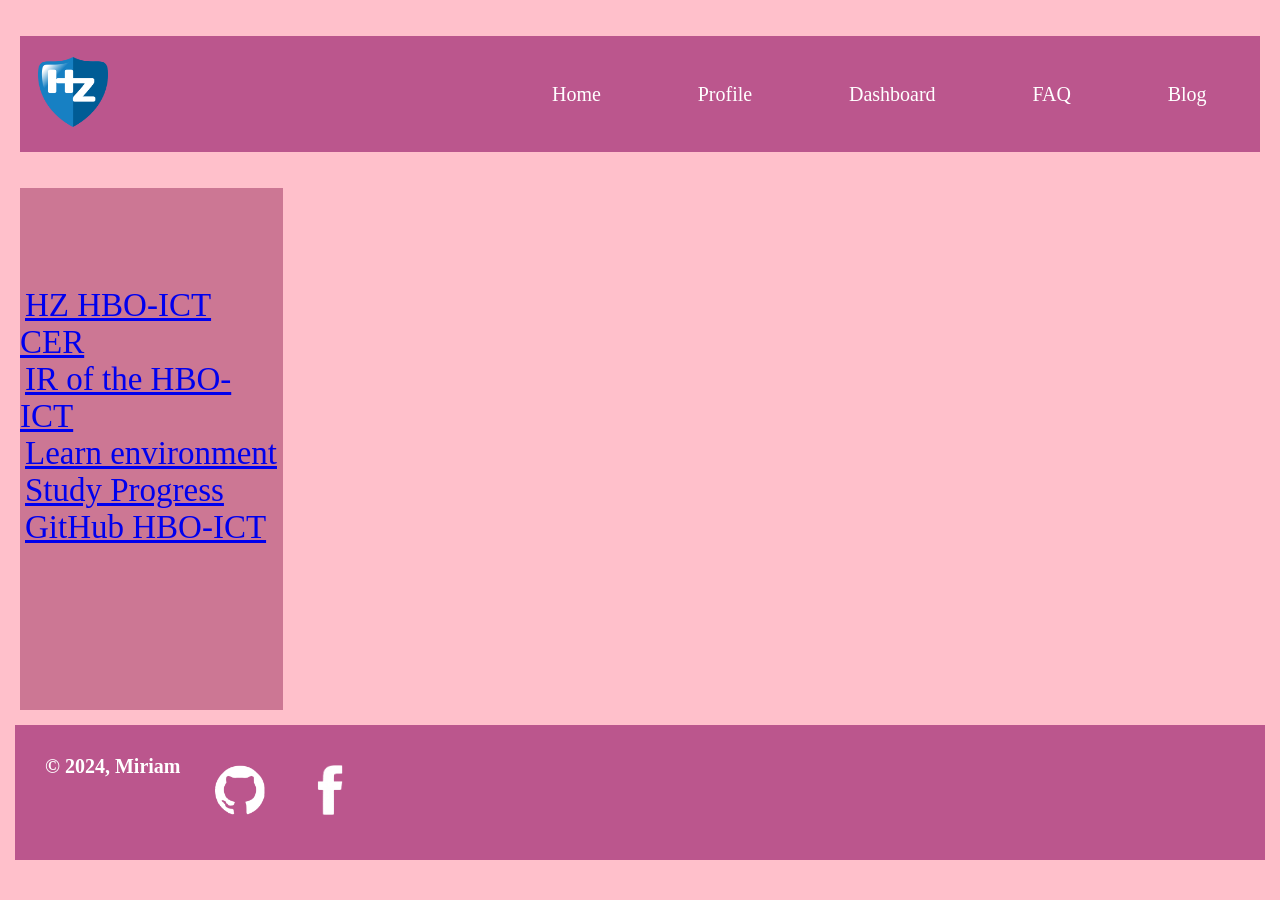
==== html/blog.html @ 91882e56 "Add changes" ====
<!DOCTYPE html>
<html lang="en">

<head>
    <meta charset="UTF-8">
    <meta name="viewport" content="width=device-width, initial-scale=1.0">
    <meta http-equiv="X-UA-Compatible" content="ie=edge">
    <link href="../css/blog.css" rel="stylesheet" type="text/css" />
    <link href="../css/style.css" rel="stylesheet" type="text/css" />
    <title>My profile</title>
</head>

<body>

    <header>
        <nav class="navbar">
            <div class="logo"><img src="../resources/hz-logo.png"></div>
            <div class="links">
                <ul>
                    <li><a href="../index.html">Home</a></li>
                    <li><a href="profile.html">Profile</a></li>
                    <li><a href="dashboard.html">Dashboard</a></li>
                    <li><a href="faq.html">FAQ</a></li>
                    <li><a href="blog.html">Blog</a></li>
                </ul>
            </div>
        </nav>
    </header>

    <div class="main">
        <aside class="left">
            <a href="https://oer.hz.nl/6978cdea-fb31-430b-9bf9-63206aa07754" target="_blank">HZ HBO-ICT CER</a><br>
            <a href="https://hz.nl/uploads/documents/1.4-Over-de-HZ/1.4.3.-Regelingen-en-documenten/OERS/2023-2024/Juli/TWE/IR-B-HBO-ICT-full-time-2023-2024-DEF.pdf"
                target="_blank">IR of the HBO-ICT</a><br>
            <a href="https://glaze-donut-5a5.notion.site/PCO1en-Your-Showcase-Website-7bc8c340f66047d0b49b83e8dc44ba23"
                target="_blank">Learn environment</a><br>
            <a href="https://hz.osiris-student.nl/home" target="_blank">Study Progress</a><br>
            <a href="https://github.com/HZ-HBO-ICT" target="_blank">GitHub HBO-ICT</a><br>
        </aside>

        <main>

        </main>
    </div>

    <footer>
        <div>
            <p class="text">&copy; 2024, Miriam</p>
        </div>

        <ul class="ul2">
            <li><a href="https://github.com/mirka175" target="_blank" class="git"><img src="../resources/git.png"
                        alt="git" width="50" height="50"></a></li>
            <li><a href="https://www.facebook.com/" target="_blank" class="facebook"><img
                        src="../resources/facebook.png" alt="facebook" width="50" height="50"></a></li>
        </ul>
    </footer>

</body>

</html>
---- css/style.css ----
/*Layout*/
* {
    margin: 5px;
    box-sizing: border-box;
}

body {
    height: 95vh;
    background-color: pink;
    font-family: 'Helvetica Neue';
    color: #4C4343;
    display: flex;
    flex-direction: column;
}

header {
    padding: 1em 0 1em 0;
}

.main {
    display: flex;
    flex: 1;
}

.left {
    padding: 3em 0 3em 0;
    flex: 1 1 100px;
}

main {
    padding: 3em 0 3em 0;
    flex: 5 5 150px;
}

footer {
    padding: 1em 0 1em 0;
}

@media all and (max-width: 550px) {
    .main {
        flex-direction: column;
    }

    main {
        padding: 5em 0 5em 0;
    }
}

/*Nav bar styling*/
.navbar {
    display: flex;
    justify-content: space-between;
    align-items: center;
    background-color: rgb(187, 86, 141);
    color: white;
    text-align: center;
}

.logo img {
    margin-left: 1vw;
    height: 70px;
    width: 70px;
}

.links ul {
    margin: 0;
    padding: 0;
    display: flex;
}

.links li {
    list-style: none;
}

.links li a {
    text-decoration: none;
    color: white;
    font-size: 20px;
    padding: 3.5vh 3vw;
    display: block;
}

.links li:hover {
    background-color: rgb(181, 40, 117);
}

/*Aside menu*/
aside{
    background-color: #CC7794;
    font-size: 33px;
    
}

/*Footer*/
footer {
    display: flex;
    padding-left: 20px;
    background-color: rgb(187, 86, 141);
    font-size: 20px;
    bottom: 0;
    left: 0;
    right: 0;
}

.text {
    font-weight: bold;
    color: white;
}

.ul2 {
    display: flex;
    justify-content: space-around;
    padding: 0;
    margin-right: 0px;
}

.ul2 li {
    display: inline-block;
    margin: 10px;
}
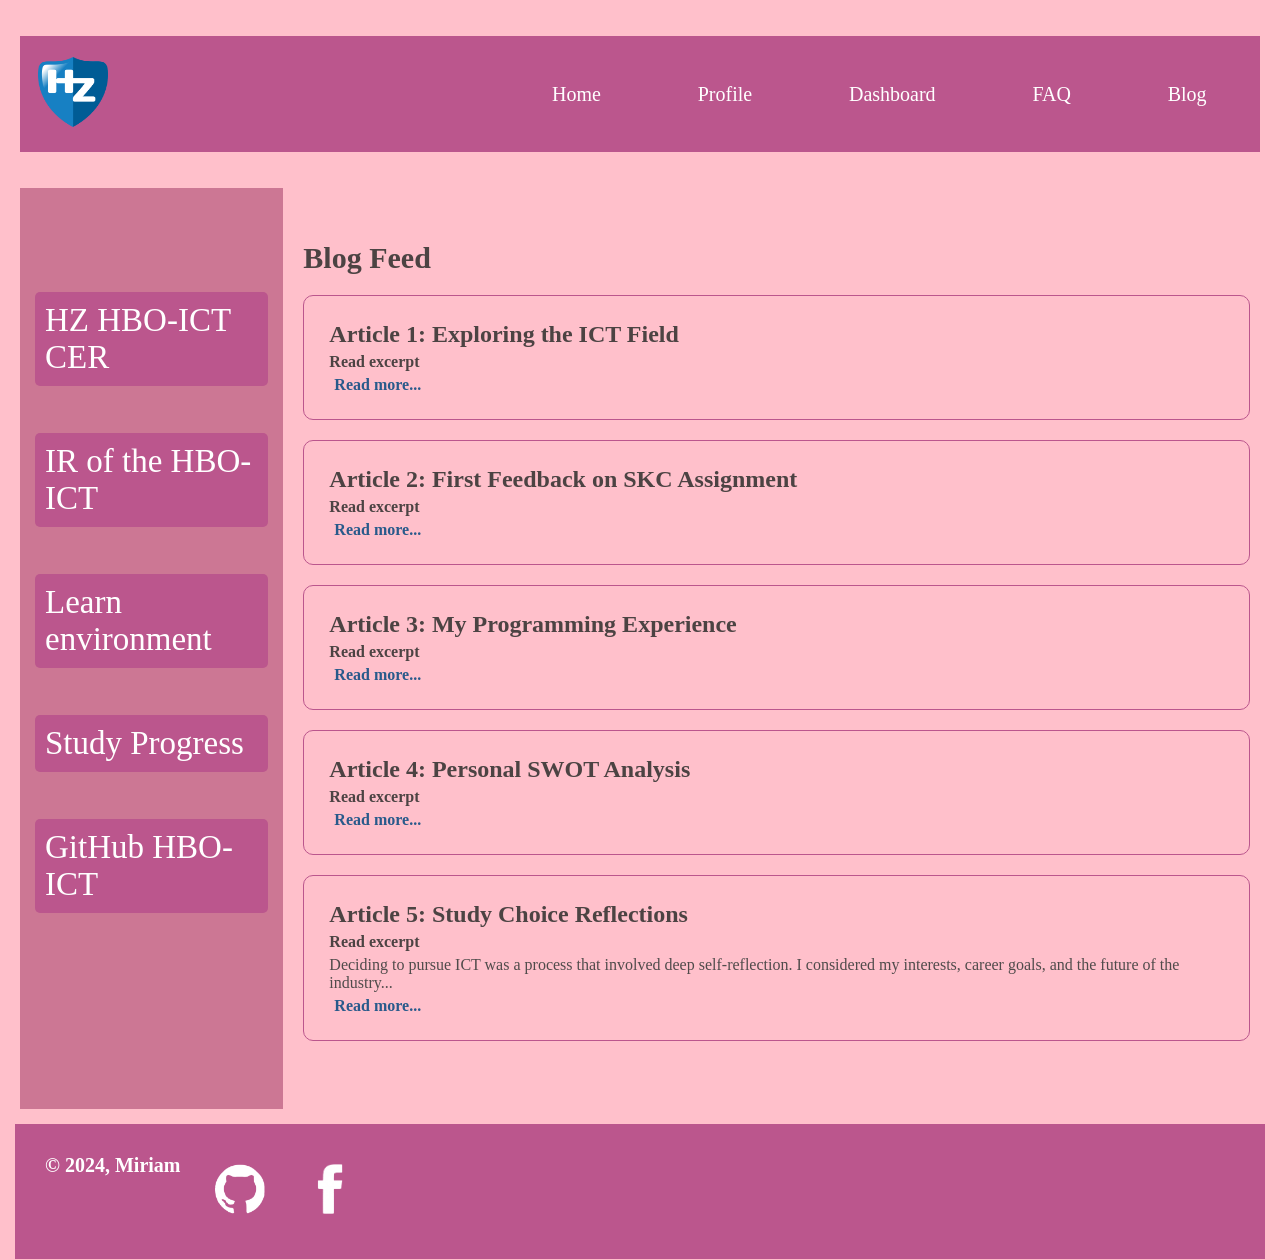
==== commit b175c53e: "Add changes" ====
--- a/html/blog.html
+++ b/html/blog.html
@@ -7,7 +7,7 @@
     <meta http-equiv="X-UA-Compatible" content="ie=edge">
     <link href="../css/blog.css" rel="stylesheet" type="text/css" />
     <link href="../css/style.css" rel="stylesheet" type="text/css" />
-    <title>My profile</title>
+    <title>My blog</title>
 </head>
 
 <body>
@@ -29,17 +29,59 @@
 
     <div class="main">
         <aside class="left">
-            <a href="https://oer.hz.nl/6978cdea-fb31-430b-9bf9-63206aa07754" target="_blank">HZ HBO-ICT CER</a><br>
-            <a href="https://hz.nl/uploads/documents/1.4-Over-de-HZ/1.4.3.-Regelingen-en-documenten/OERS/2023-2024/Juli/TWE/IR-B-HBO-ICT-full-time-2023-2024-DEF.pdf"
-                target="_blank">IR of the HBO-ICT</a><br>
-            <a href="https://glaze-donut-5a5.notion.site/PCO1en-Your-Showcase-Website-7bc8c340f66047d0b49b83e8dc44ba23"
-                target="_blank">Learn environment</a><br>
-            <a href="https://hz.osiris-student.nl/home" target="_blank">Study Progress</a><br>
-            <a href="https://github.com/HZ-HBO-ICT" target="_blank">GitHub HBO-ICT</a><br>
+            <ul class="ul1">
+                <li><a href="https://oer.hz.nl/6978cdea-fb31-430b-9bf9-63206aa07754" target="_blank">HZ HBO-ICT
+                        CER</a><br></li>
+                <li><a href="https://hz.nl/uploads/documents/1.4-Over-de-HZ/1.4.3.-Regelingen-en-documenten/OERS/2023-2024/Juli/TWE/IR-B-HBO-ICT-full-time-2023-2024-DEF.pdf"
+                        target="_blank">IR of the HBO-ICT</a><br></li>
+                <li><a href="https://glaze-donut-5a5.notion.site/PCO1en-Your-Showcase-Website-7bc8c340f66047d0b49b83e8dc44ba23"
+                        target="_blank">Learn environment</a><br></li>
+                <li><a href="https://hz.osiris-student.nl/home" target="_blank">Study Progress</a><br></li>
+                <li><a href="https://github.com/HZ-HBO-ICT" target="_blank">GitHub HBO-ICT</a><br></li>
+            </ul>
         </aside>
 
         <main>
+            <section>
+                <h2 class="h2_1">Blog Feed</h2>
 
+                <article>
+                    <h2>Article 1: Exploring the ICT Field</h2>
+                    <summary>Read excerpt</summary>
+                    <p class="excerpt"></p>
+                    <p><a class="read-more" href="post-ict-field.html">Read more...</a></p>
+                </article>
+
+                <article>
+                    <h2>Article 2: First Feedback on SKC Assignment</h2>
+                    <summary>Read excerpt</summary>
+                    <p class="excerpt"></p>
+                    <p><a class="read-more" href="post-feedback.html">Read more...</a></p>
+                </article>
+
+                <article>
+                    <h2>Article 3: My Programming Experience</h2>
+                    <summary>Read excerpt</summary>
+                    <p class="excerpt"></p>
+                    <p><a class="read-more" href="post-programming-experience.html">Read more...</a></p>
+                </article>
+
+                <article>
+                    <h2>Article 4: Personal SWOT Analysis</h2>
+                    <summary>Read excerpt</summary>
+                    <p class="excerpt"></p>
+                    <p><a class="read-more" href="post-swot-analysis.html">Read more...</a></p>
+                </article>
+
+                <article>
+                    <h2>Article 5: Study Choice Reflections</h2>
+                    <summary>Read excerpt</summary>
+                    <p class="excerpt">Deciding to pursue ICT was a process that involved deep self-reflection. I
+                        considered my interests, career goals, and the future of the industry...</p>
+                    <p><a class="read-more" href="post-study-choice.html">Read more...</a></p>
+                </article>
+
+            </section>
         </main>
     </div>
 
@@ -48,7 +90,7 @@
             <p class="text">&copy; 2024, Miriam</p>
         </div>
 
-        <ul class="ul2">
+        <ul class="ul3">
             <li><a href="https://github.com/mirka175" target="_blank" class="git"><img src="../resources/git.png"
                         alt="git" width="50" height="50"></a></li>
             <li><a href="https://www.facebook.com/" target="_blank" class="facebook"><img
--- a/css/blog.css
+++ b/css/blog.css
@@ -0,0 +1,30 @@
+article {
+    border: 1px solid rgb(187, 86, 141);
+    padding: 20px;
+    border-radius: 10px;
+    margin-bottom: 20px;
+}
+
+.h2_1 {
+    font-size: 30px;
+    margin-bottom: 20px;
+}
+
+.excerpt {
+    color: #504b4b;
+}
+
+a.read-more {
+    text-decoration: none;
+    color: #295a8b;
+    font-weight: bold;
+}
+
+a.read-more:hover {
+    text-decoration: underline;
+    color: #1f2c77;
+}
+
+summary {
+    font-weight: bold;
+}
--- a/css/style.css
+++ b/css/style.css
@@ -85,10 +85,29 @@
 }
 
 /*Aside menu*/
-aside{
+aside {
     background-color: #CC7794;
     font-size: 33px;
-    
+
+}
+
+.ul1 {
+    list-style-type: none;
+    padding: 0;
+}
+
+.ul1 li a {
+    display: block;
+    color: white;
+    background-color: rgb(187, 86, 141);
+    text-decoration: none;
+    padding: 10px;
+    border-radius: 5px;
+}
+
+.ul1 li a:hover {
+    background-color: rgb(181, 40, 117);
+    text-decoration: underline;
 }
 
 /*Footer*/
@@ -107,14 +126,13 @@
     color: white;
 }
 
-.ul2 {
+.ul3 {
     display: flex;
     justify-content: space-around;
     padding: 0;
-    margin-right: 0px;
 }
 
-.ul2 li {
+.ul3 li {
     display: inline-block;
     margin: 10px;
 }
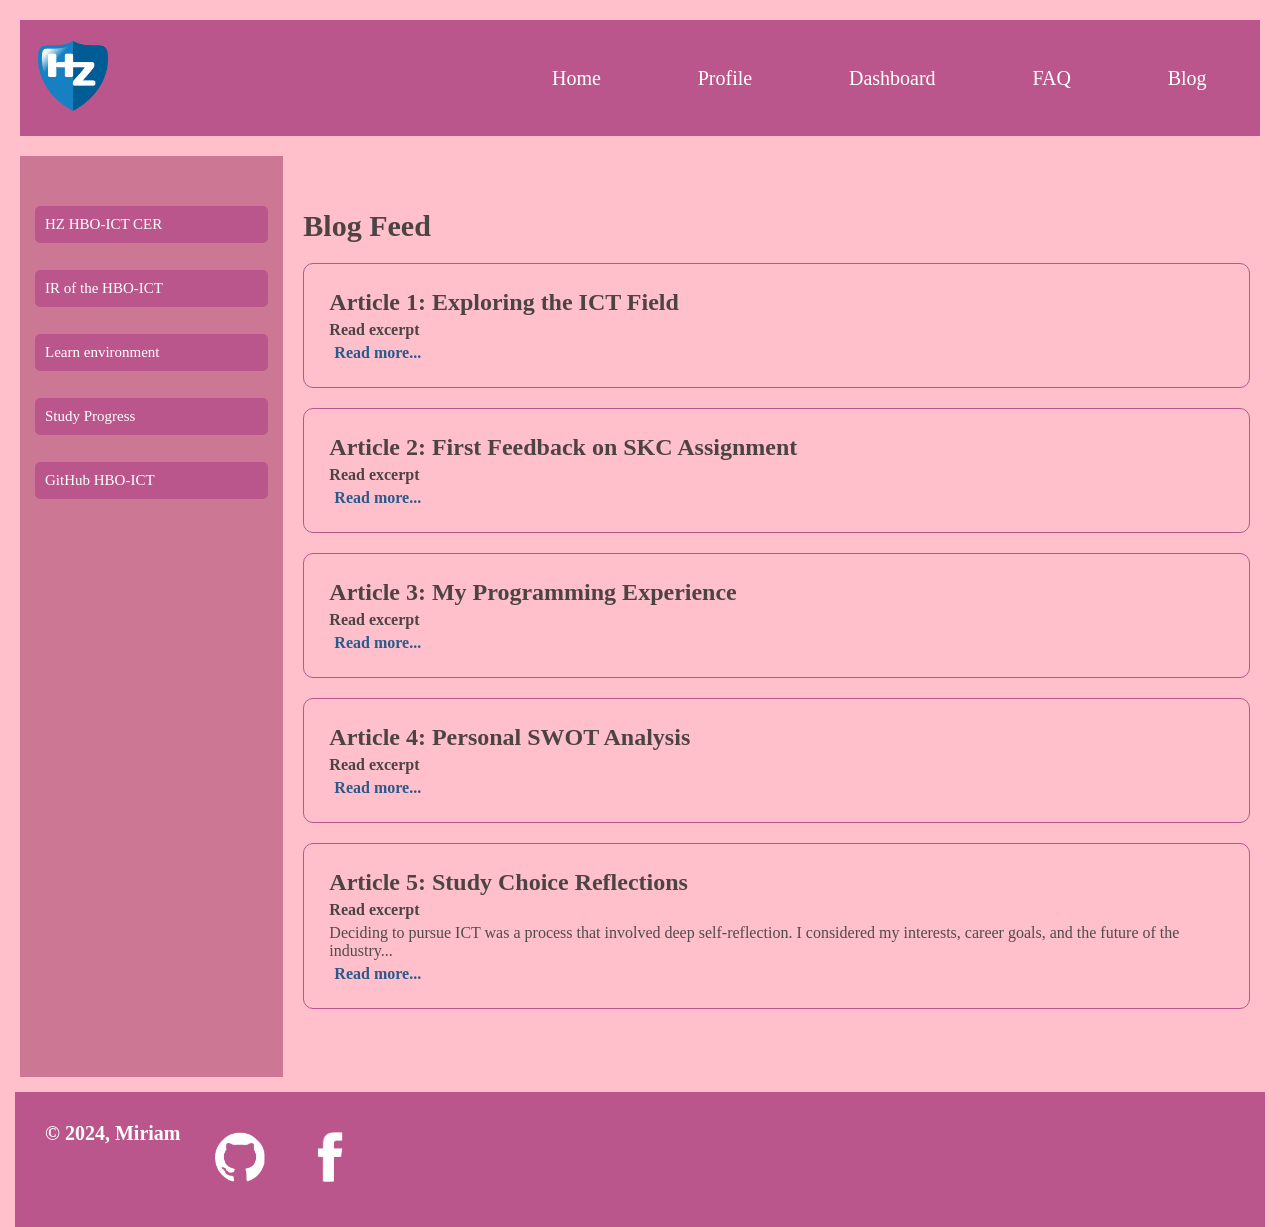
==== commit 073f4013: "Add FAQ" ====
--- a/html/blog.html
+++ b/html/blog.html
@@ -34,7 +34,7 @@
                         CER</a><br></li>
                 <li><a href="https://hz.nl/uploads/documents/1.4-Over-de-HZ/1.4.3.-Regelingen-en-documenten/OERS/2023-2024/Juli/TWE/IR-B-HBO-ICT-full-time-2023-2024-DEF.pdf"
                         target="_blank">IR of the HBO-ICT</a><br></li>
-                <li><a href="https://glaze-donut-5a5.notion.site/PCO1en-Your-Showcase-Website-7bc8c340f66047d0b49b83e8dc44ba23"
+                <li><a href="https://learn.hz.nl/"
                         target="_blank">Learn environment</a><br></li>
                 <li><a href="https://hz.osiris-student.nl/home" target="_blank">Study Progress</a><br></li>
                 <li><a href="https://github.com/HZ-HBO-ICT" target="_blank">GitHub HBO-ICT</a><br></li>
--- a/css/style.css
+++ b/css/style.css
@@ -14,7 +14,7 @@
 }
 
 header {
-    padding: 1em 0 1em 0;
+    padding: 1em 0 em 0;
 }
 
 .main {
@@ -87,8 +87,7 @@
 /*Aside menu*/
 aside {
     background-color: #CC7794;
-    font-size: 33px;
-
+    font-size: 15px;
 }
 
 .ul1 {
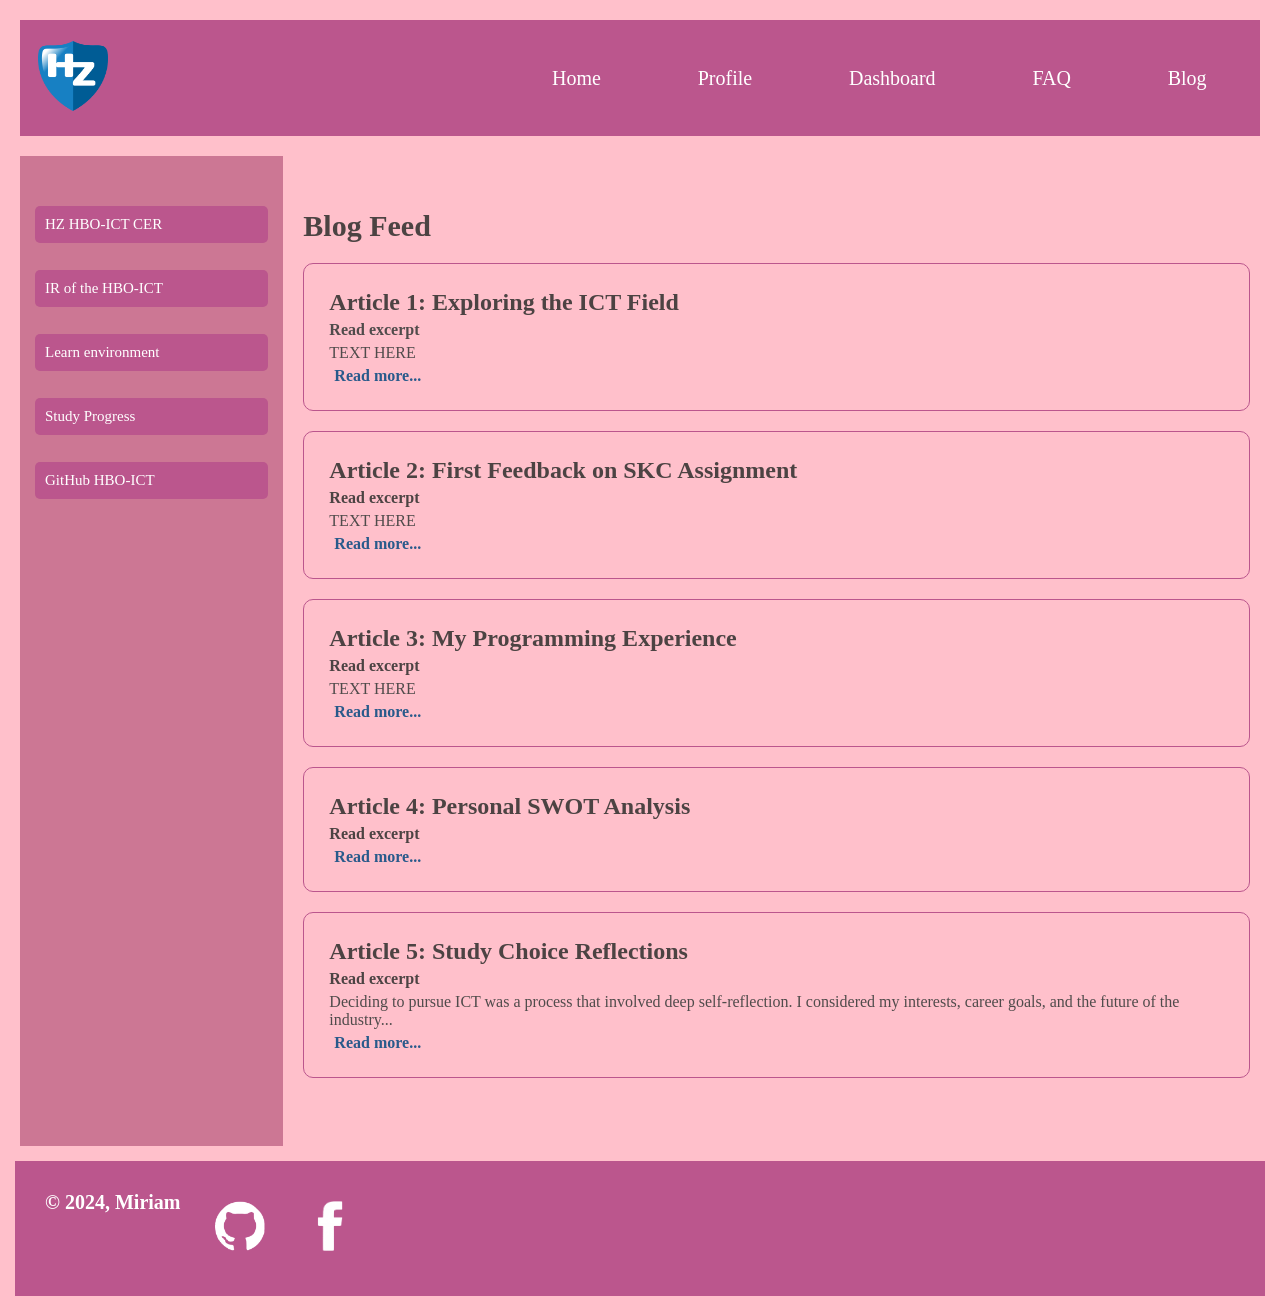
==== commit 944963b2: "Add dashboard" ====
--- a/html/blog.html
+++ b/html/blog.html
@@ -47,22 +47,22 @@
 
                 <article>
                     <h2>Article 1: Exploring the ICT Field</h2>
-                    <summary>Read excerpt</summary>
-                    <p class="excerpt"></p>
+                    <summary class="excerpt">Read excerpt</summary>
+                    <p class="excerpt">TEXT HERE</p>
                     <p><a class="read-more" href="post-ict-field.html">Read more...</a></p>
                 </article>
 
                 <article>
                     <h2>Article 2: First Feedback on SKC Assignment</h2>
                     <summary>Read excerpt</summary>
-                    <p class="excerpt"></p>
+                    <p class="excerpt">TEXT HERE</p>
                     <p><a class="read-more" href="post-feedback.html">Read more...</a></p>
                 </article>
 
                 <article>
                     <h2>Article 3: My Programming Experience</h2>
                     <summary>Read excerpt</summary>
-                    <p class="excerpt"></p>
+                    <p class="excerpt">TEXT HERE</p>
                     <p><a class="read-more" href="post-programming-experience.html">Read more...</a></p>
                 </article>
 
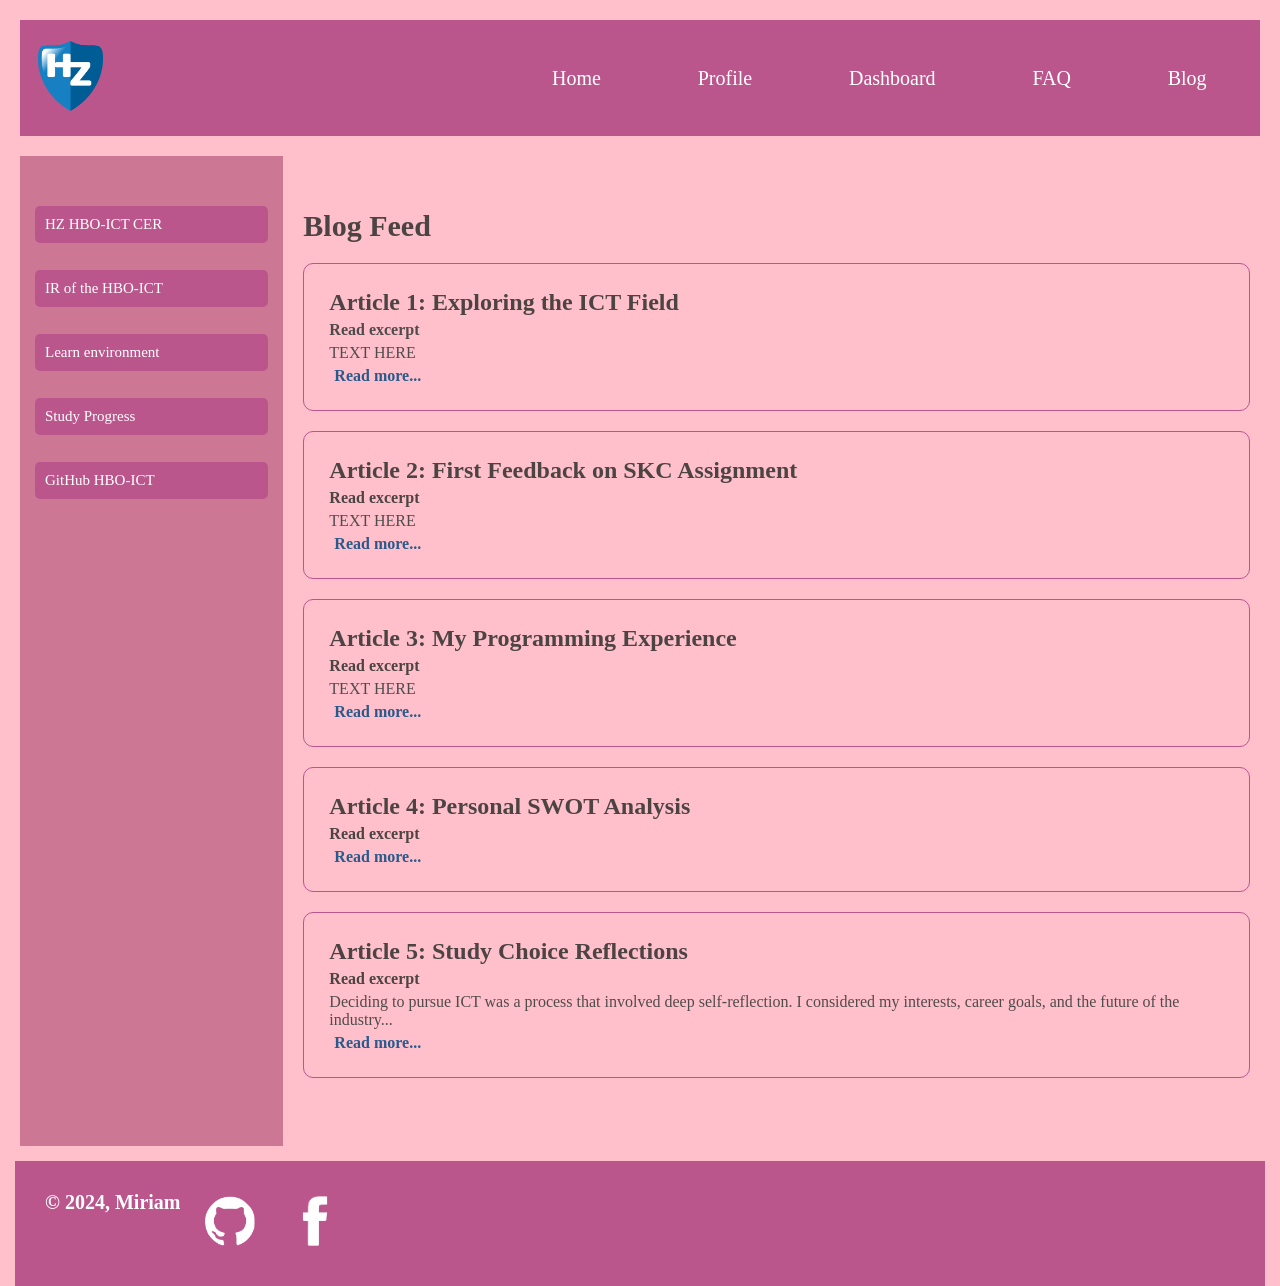
==== commit 5d3360ee: "Add info in index" ====
--- a/html/blog.html
+++ b/html/blog.html
@@ -34,8 +34,7 @@
                         CER</a><br></li>
                 <li><a href="https://hz.nl/uploads/documents/1.4-Over-de-HZ/1.4.3.-Regelingen-en-documenten/OERS/2023-2024/Juli/TWE/IR-B-HBO-ICT-full-time-2023-2024-DEF.pdf"
                         target="_blank">IR of the HBO-ICT</a><br></li>
-                <li><a href="https://learn.hz.nl/"
-                        target="_blank">Learn environment</a><br></li>
+                <li><a href="https://learn.hz.nl/" target="_blank">Learn environment</a><br></li>
                 <li><a href="https://hz.osiris-student.nl/home" target="_blank">Study Progress</a><br></li>
                 <li><a href="https://github.com/HZ-HBO-ICT" target="_blank">GitHub HBO-ICT</a><br></li>
             </ul>
@@ -90,12 +89,12 @@
             <p class="text">&copy; 2024, Miriam</p>
         </div>
 
-        <ul class="ul3">
-            <li><a href="https://github.com/mirka175" target="_blank" class="git"><img src="../resources/git.png"
-                        alt="git" width="50" height="50"></a></li>
-            <li><a href="https://www.facebook.com/" target="_blank" class="facebook"><img
-                        src="../resources/facebook.png" alt="facebook" width="50" height="50"></a></li>
-        </ul>
+        <div class="div1">
+            <a href="https://github.com/mirka175" target="_blank" class="git"><img src="../resources/git.png" alt="git"
+                    width="50" height="50"></a>
+            <a href="https://www.facebook.com/" target="_blank" class="git"><img src="../resources/facebook.png"
+                    alt="facebook" width="50" height="50"></a>
+        </div>
     </footer>
 
 </body>
--- a/css/style.css
+++ b/css/style.css
@@ -59,7 +59,7 @@
 .logo img {
     margin-left: 1vw;
     height: 70px;
-    width: 70px;
+    width: 65px;
 }
 
 .links ul {
@@ -125,13 +125,9 @@
     color: white;
 }
 
-.ul3 {
+.div1 {
     display: flex;
-    justify-content: space-around;
-    padding: 0;
-}
-
-.ul3 li {
-    display: inline-block;
-    margin: 10px;
+    justify-content: right;
+    gap:15px;
+    margin-top: 5px;
 }
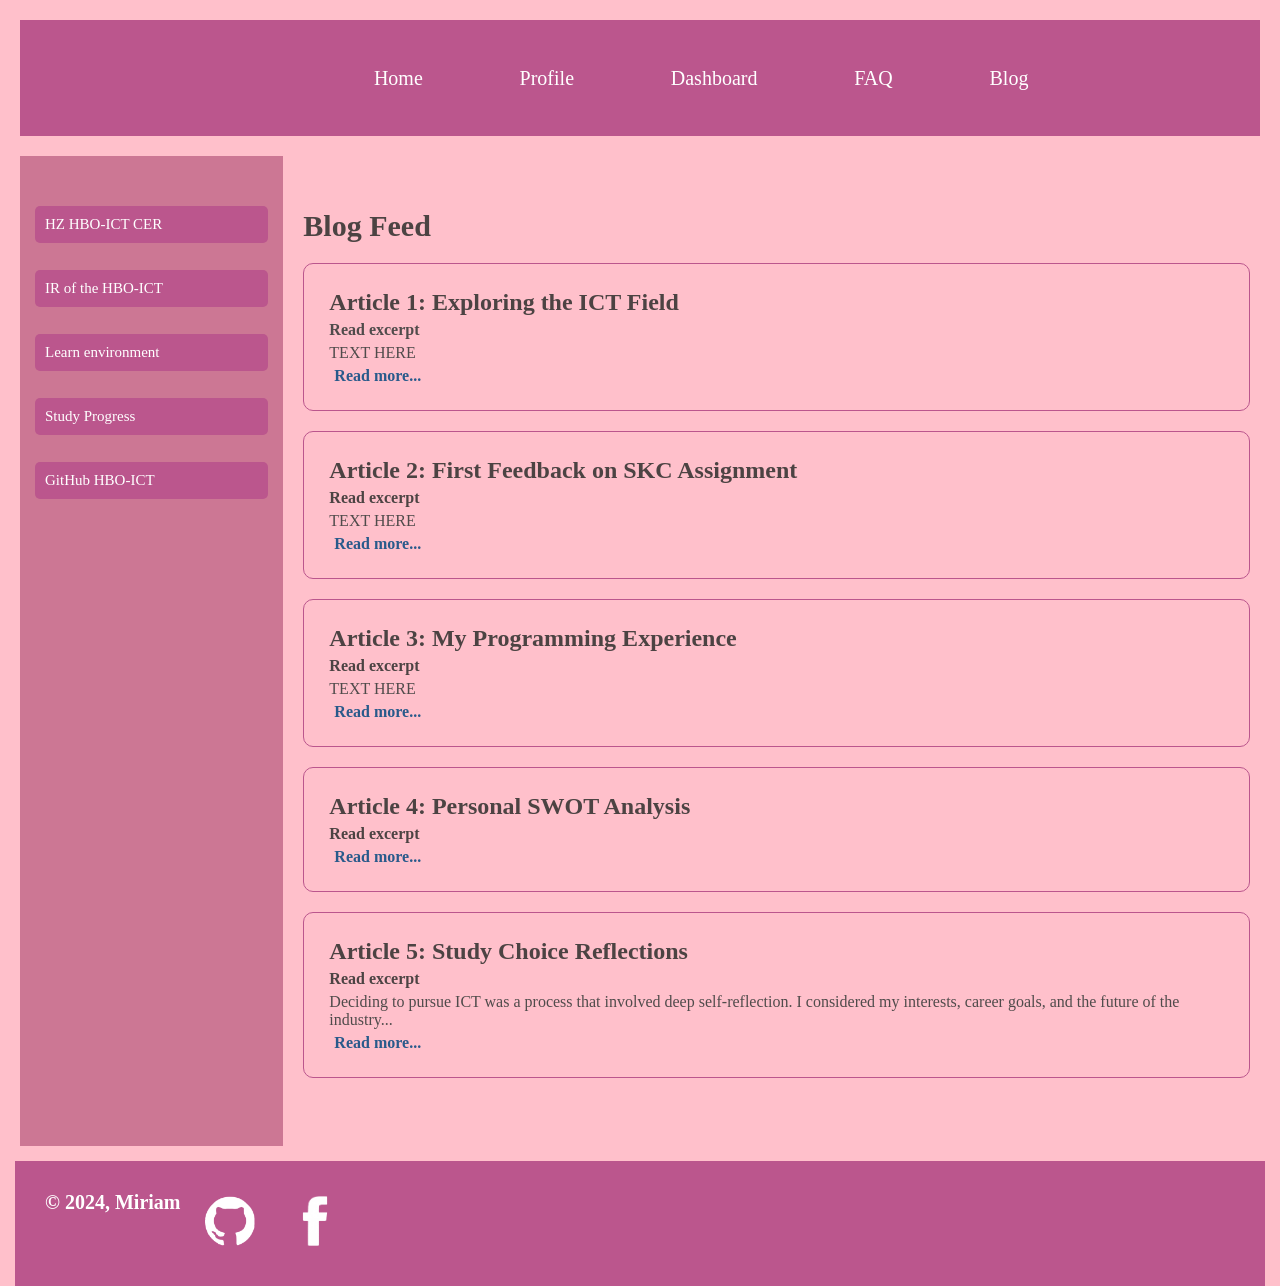
==== commit ffd63e72: "Update index.html and index.css" ====
--- a/html/blog.html
+++ b/html/blog.html
@@ -14,7 +14,6 @@
 
     <header>
         <nav class="navbar">
-            <div class="logo"><img src="../resources/hz-logo.png"></div>
             <div class="links">
                 <ul>
                     <li><a href="../index.html">Home</a></li>
--- a/css/style.css
+++ b/css/style.css
@@ -66,6 +66,7 @@
     margin: 0;
     padding: 0;
     display: flex;
+    margin-left: 40%;
 }
 
 .links li {
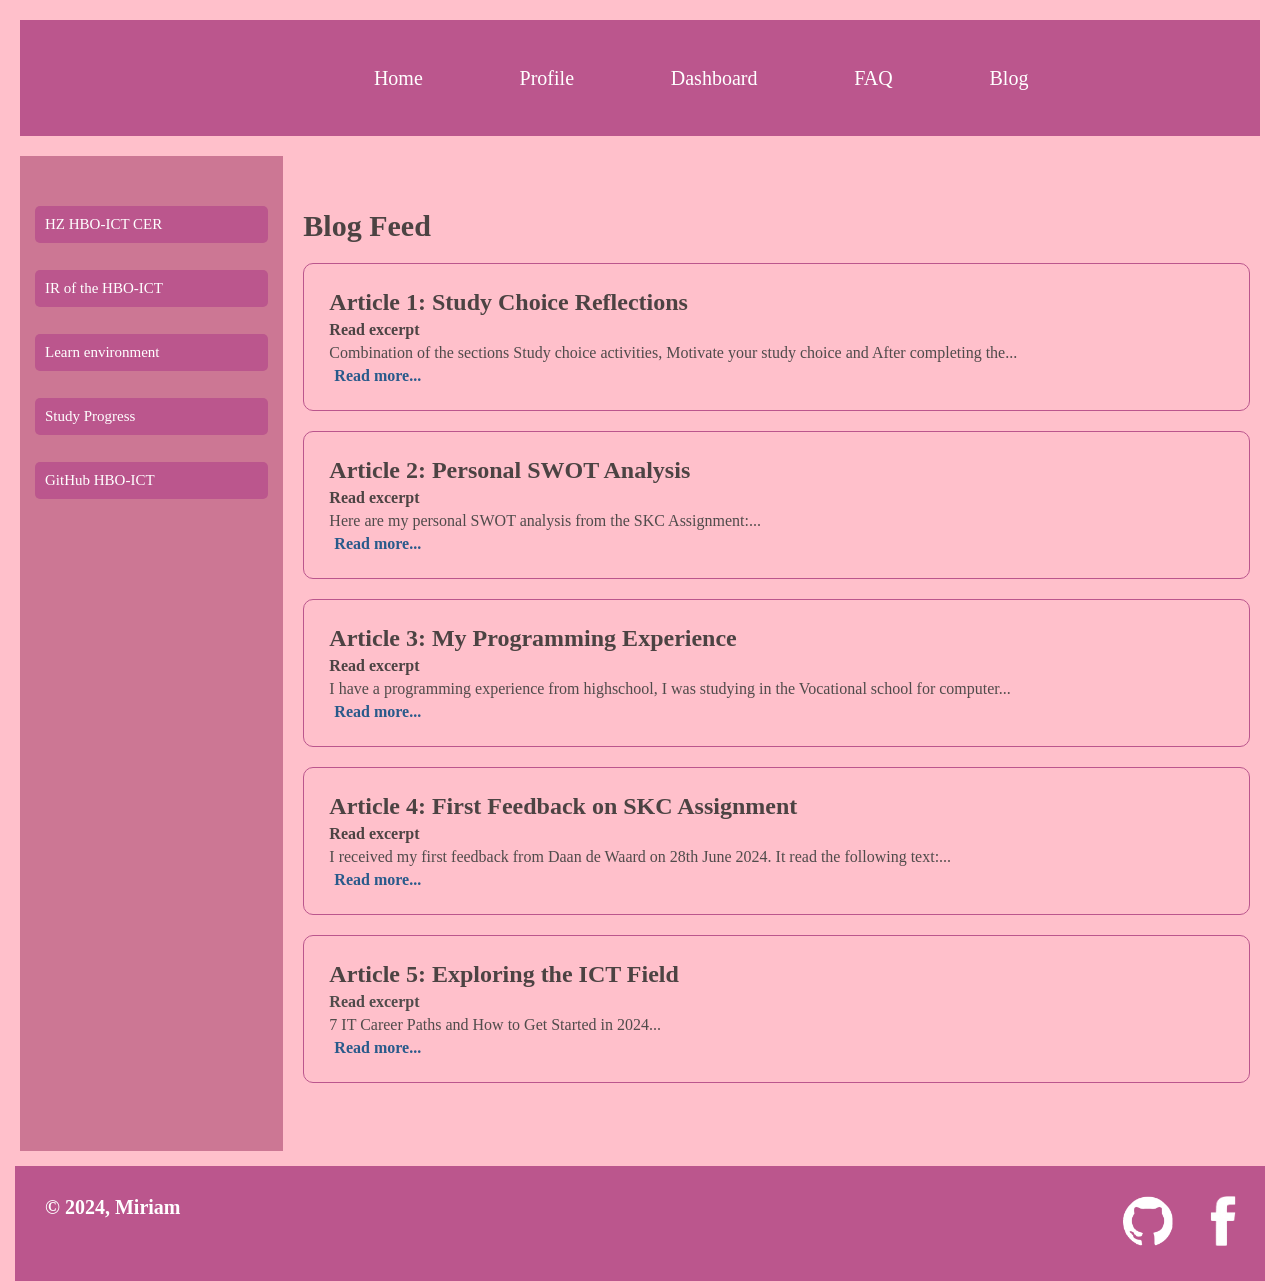
==== commit 0a85f675: "Add changes" ====
--- a/html/blog.html
+++ b/html/blog.html
@@ -44,39 +44,41 @@
                 <h2 class="h2_1">Blog Feed</h2>
 
                 <article>
-                    <h2>Article 1: Exploring the ICT Field</h2>
-                    <summary class="excerpt">Read excerpt</summary>
-                    <p class="excerpt">TEXT HERE</p>
-                    <p><a class="read-more" href="post-ict-field.html">Read more...</a></p>
+                    <h2>Article 1: Study Choice Reflections</h2>
+                    <summary>Read excerpt</summary>
+                    <p class="excerpt">Combination of the sections Study choice activities, Motivate your study choice
+                        and After completing the...<study: class=""></study:>
+                    </p>
+                    <p><a class="read-more" href="articles/studyChoice.html">Read more...</a></p>
                 </article>
 
                 <article>
-                    <h2>Article 2: First Feedback on SKC Assignment</h2>
+                    <h2>Article 2: Personal SWOT Analysis</h2>
                     <summary>Read excerpt</summary>
-                    <p class="excerpt">TEXT HERE</p>
-                    <p><a class="read-more" href="post-feedback.html">Read more...</a></p>
+                    <p class="excerpt">Here are my personal SWOT analysis from the SKC Assignment:...</p>
+                    <p><a class="read-more" href="articles/swotAnalysis.html">Read more...</a></p>
                 </article>
 
                 <article>
                     <h2>Article 3: My Programming Experience</h2>
                     <summary>Read excerpt</summary>
-                    <p class="excerpt">TEXT HERE</p>
-                    <p><a class="read-more" href="post-programming-experience.html">Read more...</a></p>
+                    <p class="excerpt">I have a programming experience from highschool, I was studying in the Vocational school for computer...</p>
+                    <p><a class="read-more" href="articles/programmingExperience.html">Read more...</a></p>
                 </article>
 
                 <article>
-                    <h2>Article 4: Personal SWOT Analysis</h2>
+                    <h2>Article 4: First Feedback on SKC Assignment</h2>
                     <summary>Read excerpt</summary>
-                    <p class="excerpt"></p>
-                    <p><a class="read-more" href="post-swot-analysis.html">Read more...</a></p>
+                    <p class="excerpt">I received my first feedback from Daan de Waard on 28th June 2024. It read the
+                        following text:...</p>
+                    <p><a class="read-more" href="articles/feedback.html">Read more...</a></p>
                 </article>
 
                 <article>
-                    <h2>Article 5: Study Choice Reflections</h2>
-                    <summary>Read excerpt</summary>
-                    <p class="excerpt">Deciding to pursue ICT was a process that involved deep self-reflection. I
-                        considered my interests, career goals, and the future of the industry...</p>
-                    <p><a class="read-more" href="post-study-choice.html">Read more...</a></p>
+                    <h2>Article 5: Exploring the ICT Field</h2>
+                    <summary class="excerpt">Read excerpt</summary>
+                    <p class="excerpt">7 IT Career Paths and How to Get Started in 2024...</p>
+                    <p><a class="read-more" href="articles/exploringIctField.html">Read more...</a></p>
                 </article>
 
             </section>
--- a/css/style.css
+++ b/css/style.css
@@ -6,7 +6,7 @@
 
 body {
     height: 95vh;
-    background-color: pink;
+    background-color: rgb(255, 192, 203);
     font-family: 'Helvetica Neue';
     color: #4C4343;
     display: flex;
@@ -56,12 +56,6 @@
     text-align: center;
 }
 
-.logo img {
-    margin-left: 1vw;
-    height: 70px;
-    width: 65px;
-}
-
 .links ul {
     margin: 0;
     padding: 0;
@@ -87,7 +81,7 @@
 
 /*Aside menu*/
 aside {
-    background-color: #CC7794;
+    background-color: rgb(204, 119, 148);
     font-size: 15px;
 }
 
@@ -116,9 +110,6 @@
     padding-left: 20px;
     background-color: rgb(187, 86, 141);
     font-size: 20px;
-    bottom: 0;
-    left: 0;
-    right: 0;
 }
 
 .text {
@@ -127,8 +118,9 @@
 }
 
 .div1 {
-    display: flex;
-    justify-content: right;
+    float: right;
     gap:15px;
     margin-top: 5px;
+    margin-left: 75%;
+    
 }
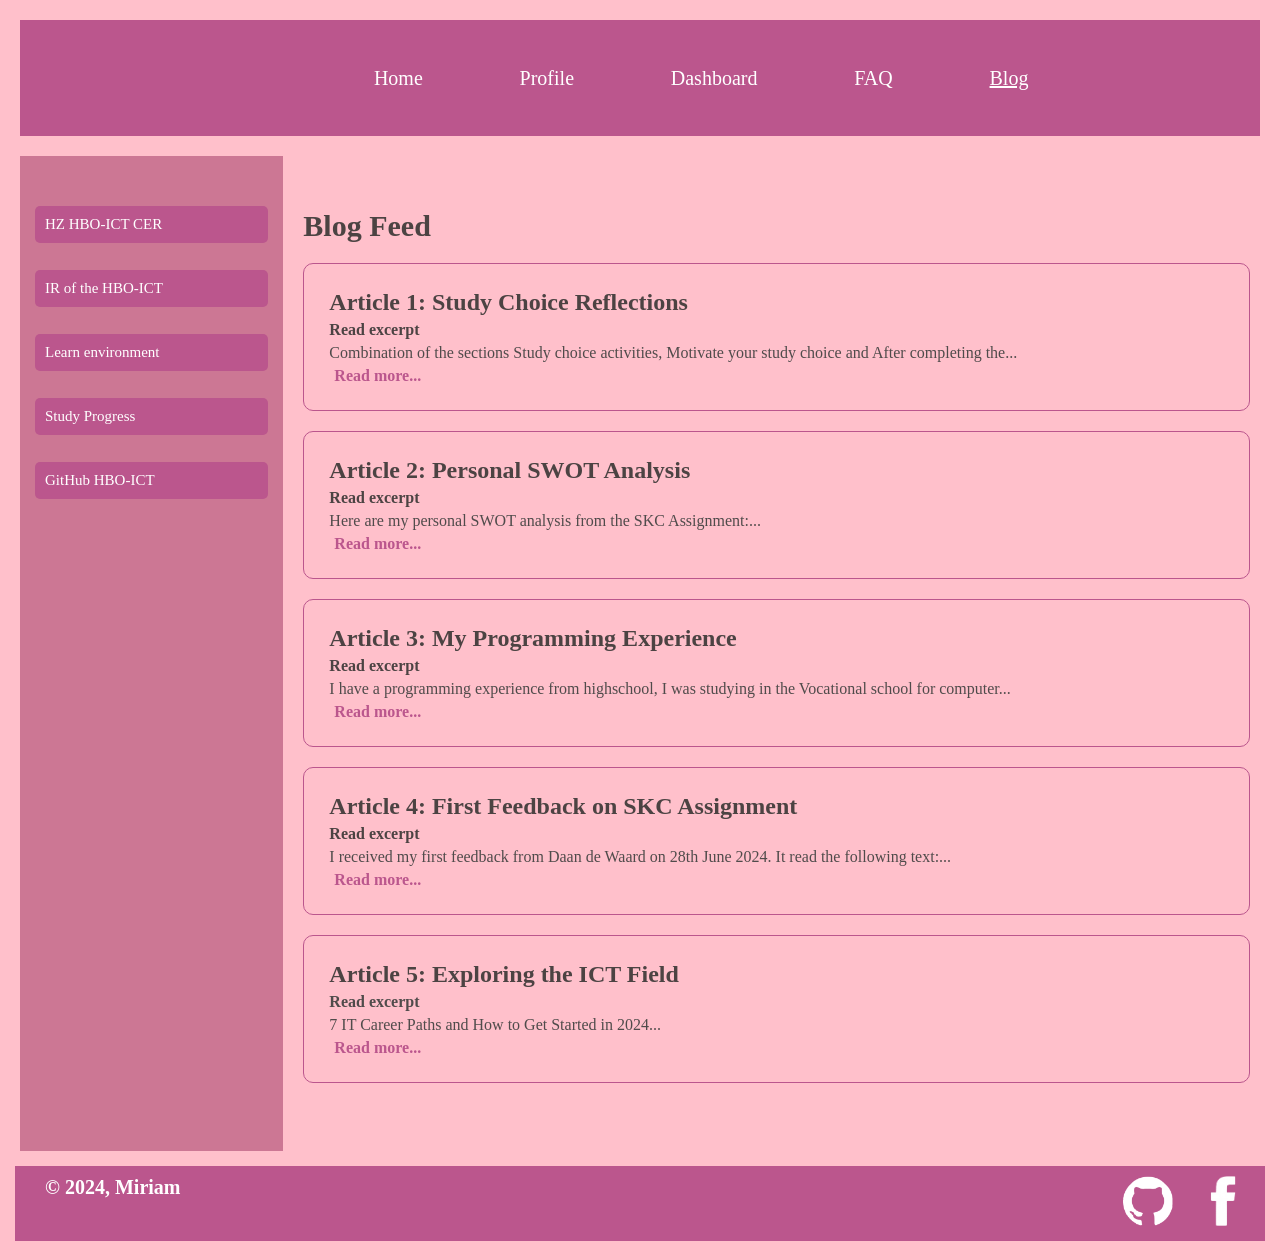
==== commit 6c77bdbc: "Add the 5 tasks - Make the footer smaller - Show in the navigation which link is active - Use more s" ====
--- a/html/blog.html
+++ b/html/blog.html
@@ -20,15 +20,15 @@
                     <li><a href="profile.html">Profile</a></li>
                     <li><a href="dashboard.html">Dashboard</a></li>
                     <li><a href="faq.html">FAQ</a></li>
-                    <li><a href="blog.html">Blog</a></li>
+                    <li><a href="blog.html" style="text-decoration: underline;">Blog</a></li>
                 </ul>
             </div>
         </nav>
     </header>
 
-    <div class="main">
+    <div class="mainAndAsideMenu">
         <aside class="left">
-            <ul class="ul1">
+            <ul class="asideMenu">
                 <li><a href="https://oer.hz.nl/6978cdea-fb31-430b-9bf9-63206aa07754" target="_blank">HZ HBO-ICT
                         CER</a><br></li>
                 <li><a href="https://hz.nl/uploads/documents/1.4-Over-de-HZ/1.4.3.-Regelingen-en-documenten/OERS/2023-2024/Juli/TWE/IR-B-HBO-ICT-full-time-2023-2024-DEF.pdf"
@@ -41,7 +41,7 @@
 
         <main>
             <section>
-                <h2 class="h2_1">Blog Feed</h2>
+                <h2 class="title">Blog Feed</h2>
 
                 <article>
                     <h2>Article 1: Study Choice Reflections</h2>
@@ -90,7 +90,7 @@
             <p class="text">&copy; 2024, Miriam</p>
         </div>
 
-        <div class="div1">
+        <div class="footerPhotos">
             <a href="https://github.com/mirka175" target="_blank" class="git"><img src="../resources/git.png" alt="git"
                     width="50" height="50"></a>
             <a href="https://www.facebook.com/" target="_blank" class="git"><img src="../resources/facebook.png"
--- a/css/blog.css
+++ b/css/blog.css
@@ -5,7 +5,7 @@
     margin-bottom: 20px;
 }
 
-.h2_1 {
+.title {
     font-size: 30px;
     margin-bottom: 20px;
 }
@@ -16,13 +16,13 @@
 
 a.read-more {
     text-decoration: none;
-    color: #295a8b;
+    color: rgb(187, 86, 141);
     font-weight: bold;
 }
 
 a.read-more:hover {
+    color: rgb(181, 40, 117);
     text-decoration: underline;
-    color: #1f2c77;
 }
 
 summary {
--- a/css/style.css
+++ b/css/style.css
@@ -17,7 +17,7 @@
     padding: 1em 0 em 0;
 }
 
-.main {
+.mainAndAsideMenu {
     display: flex;
     flex: 1;
 }
@@ -32,12 +32,8 @@
     flex: 5 5 150px;
 }
 
-footer {
-    padding: 1em 0 1em 0;
-}
-
 @media all and (max-width: 550px) {
-    .main {
+    .mainAndAsideMenu {
         flex-direction: column;
     }
 
@@ -49,11 +45,8 @@
 /*Nav bar styling*/
 .navbar {
     display: flex;
-    justify-content: space-between;
-    align-items: center;
     background-color: rgb(187, 86, 141);
     color: white;
-    text-align: center;
 }
 
 .links ul {
@@ -85,12 +78,12 @@
     font-size: 15px;
 }
 
-.ul1 {
+.asideMenu {
     list-style-type: none;
     padding: 0;
 }
 
-.ul1 li a {
+.asideMenu li a {
     display: block;
     color: white;
     background-color: rgb(187, 86, 141);
@@ -99,7 +92,7 @@
     border-radius: 5px;
 }
 
-.ul1 li a:hover {
+.asideMenu li a:hover {
     background-color: rgb(181, 40, 117);
     text-decoration: underline;
 }
@@ -117,10 +110,9 @@
     color: white;
 }
 
-.div1 {
+.footerPhotos {
     float: right;
     gap:15px;
     margin-top: 5px;
     margin-left: 75%;
-    
 }
